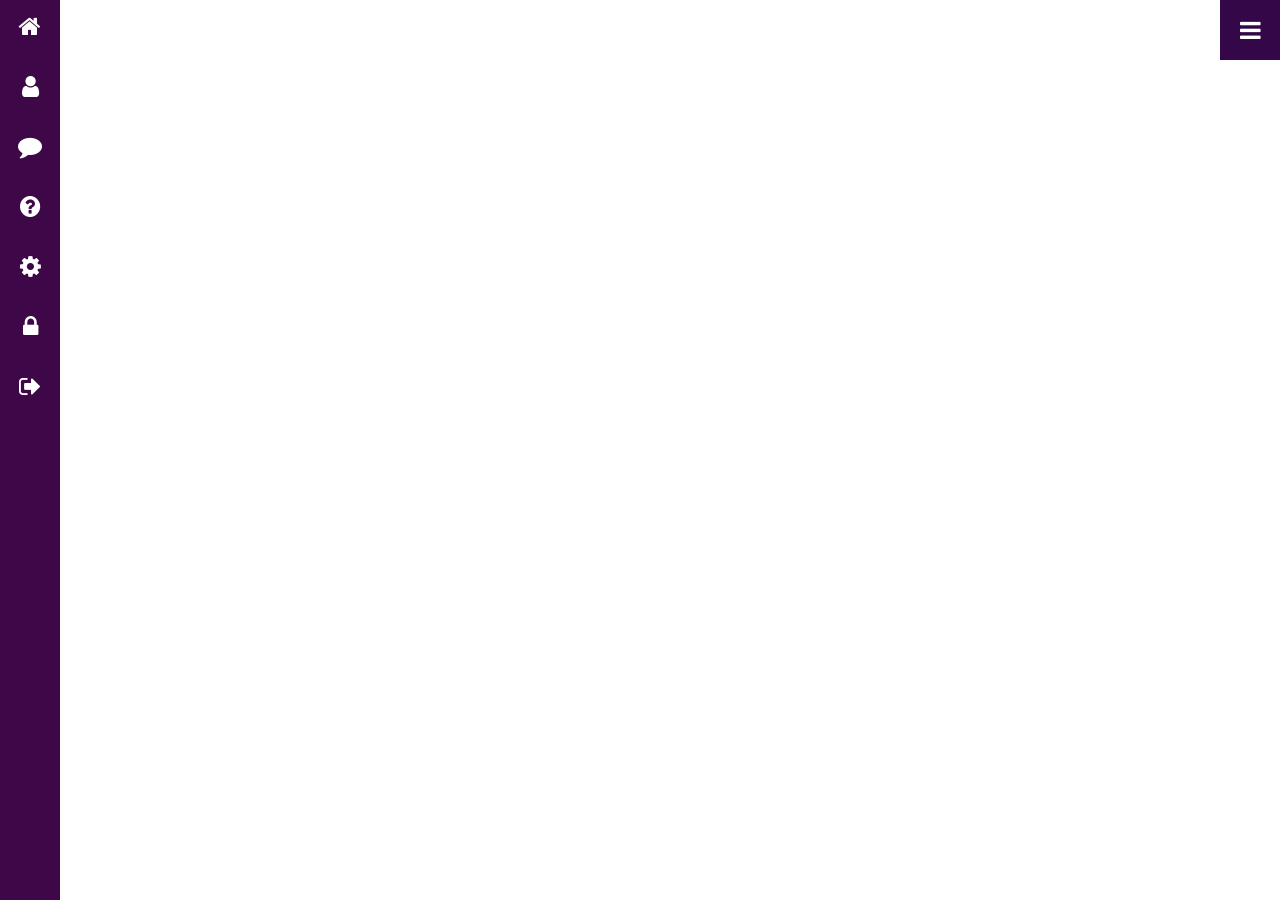
==== responsive-sidebar/index.html @ dc0953ba "responsive sidebar" ====
<!DOCTYPE html>
<html>
    <head>
        <title>sidebar</title>
        <script src="jquery-3.5.1.js"></script>
        <link rel="stylesheet" href="https://stackpath.bootstrapcdn.com/font-awesome/4.7.0/css/font-awesome.min.css" integrity="sha384-wvfXpqpZZVQGK6TAh5PVlGOfQNHSoD2xbE+QkPxCAFlNEevoEH3Sl0sibVcOQVnN" crossorigin="anonymous">
        <link rel="stylesheet" href="style.css">
    </head>
    <body>
        <div class="navigation">
            <ul>
                <li>
                    <a href="#">
                        <span class="icon"><i class="fa fa-home" aria-hidden="true"></i></span>
                        <span class="title">Home</span>
                    </a>
                </li>
                <li>
                    <a href="#">
                        <span class="icon"><i class="fa fa-user" aria-hidden="true"></i></span>
                        <span class="title">Profile</span>
                    </a>
                </li>
                <li>
                    <a href="#">
                        <span class="icon"><i class="fa fa-comment" aria-hidden="true"></i></span>
                        <span class="title">Messages</span>
                    </a>
                </li>
                <li>
                    <a href="#">
                        <span class="icon"><i class="fa fa-question-circle" aria-hidden="true"></i></span>
                        <span class="title">Help</span>
                    </a>
                </li>
                <li>
                    <a href="#">
                        <span class="icon"><i class="fa fa-cog" aria-hidden="true"></i></span>
                        <span class="title">Setting</span>
                    </a>
                </li>
                <li>
                    <a href="#">
                        <span class="icon"><i class="fa fa-lock" aria-hidden="true"></i></span>
                        <span class="title">Password</span>
                    </a>
                </li>
                <li>
                    <a href="#">
                        <span class="icon"><i class="fa fa-sign-out" aria-hidden="true"></i></span>
                        <span class="title">Sign out</span>
                    </a>
                </li>
            </ul>
        </div>
        <div class="toggle"></div>
    </body>
    <script src="script.js"></script>
</html>
---- responsive-sidebar/style.css ----
*{
    margin: 0;
    padding: 0;
    box-sizing: border-box;
    font-family: sans-serif;
}
body{
    min-height: 100vh;
    background: #fff;
}
.navigation{
    position: fixed;
    width: 60px;
    height: 100%;
    background-color: #3e0748;
    transition: 0.5s;
    overflow: hidden;
}
.navigation:hover,
.navigation.active{
    width: 300px;
}
.navigation ul{
    position: absolute;
    top: 0;
    left: 0;
    width: 100%;
}
.navigation ul li{
    position: relative;
    width: 100%;
    list-style-type: none;
}
.navigation ul li:hover{
    background-color: #ea1d63;
}
.navigation ul li a{
    position: relative;
    display: block;
    width: 100%;
    display: flex;
    text-decoration: none;
    color: #fff;
}
.navigation ul li a .icon{
    position: relative;
    display: block;
    min-width: 60px;
    height: 60px;
    line-height: 60px;
    text-align: center;
}
.navigation ul li a .icon .fa{
    font-size: 24px;
}
.navigation ul li a .title{
    position: relative;
    display: block;
    padding: 0 10px;
    height: 60px;
    line-height: 60px;
    text-align: start;
    white-space: nowrap;
}
.toggle{
    position: absolute;
    top: 0;
    right: 0;
    width: 60px;
    height: 60px;
    background-color: #330748;
    cursor: pointer;
}
.toggle.active{
    background-color: #ea1d63;
}
.toggle:before{
    content: '\f0c9';
    font-family: fontAwesome;
    position: absolute;
    width: 100%;
    height: 100%;
    line-height: 60px;
    text-align: center;
    font-size: 24px;
    color: #fff;
}
.toggle.active:before{
    content: '\f00d';
}

@media (max-width:767px)
{
    .navigation{
        left: -60px;
    }
    .navigation.active{
        left: 0;
        width: 100%;
    }
}
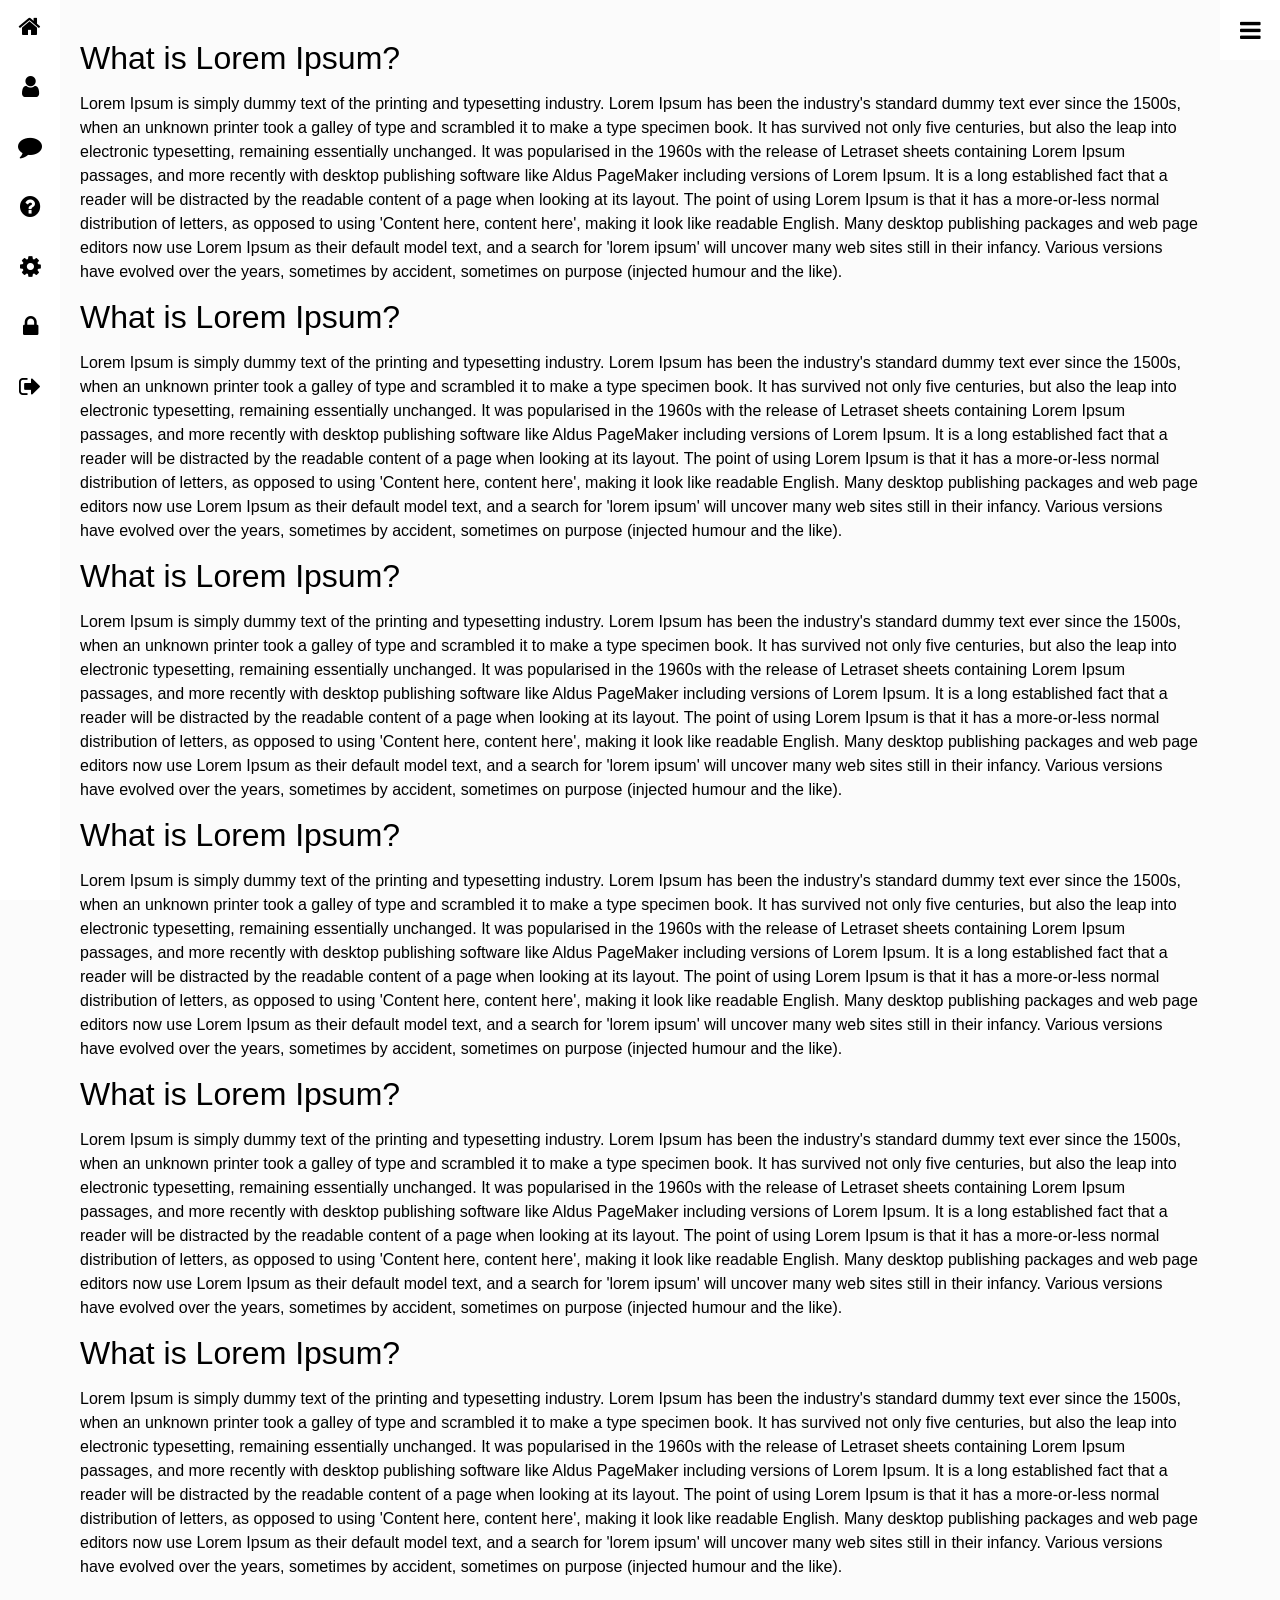
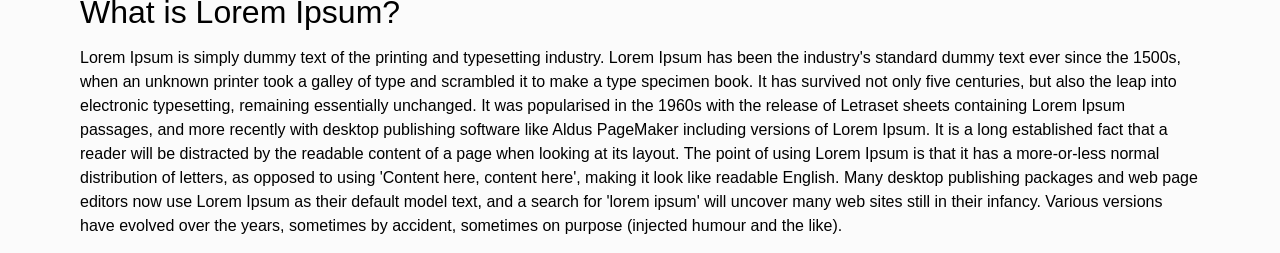
==== commit 19d4e367: "modified responsivez sidebar" ====
--- a/responsive-sidebar/index.html
+++ b/responsive-sidebar/index.html
@@ -54,6 +54,43 @@
             </ul>
         </div>
         <div class="toggle"></div>
+        <div class="para">
+            <h1>What is Lorem Ipsum?</h1>
+            <div class="text">
+            Lorem Ipsum is simply dummy text of the printing and typesetting industry. Lorem Ipsum has been the industry's standard dummy text ever since the 1500s, when an unknown printer took a galley of type and scrambled it to make a type specimen book. It has survived not only five centuries, but also the leap into electronic typesetting, remaining essentially unchanged. It was popularised in the 1960s with the release of Letraset sheets containing Lorem Ipsum passages, and more recently with desktop publishing software like Aldus PageMaker including versions of Lorem Ipsum.
+            It is a long established fact that a reader will be distracted by the readable content of a page when looking at its layout. The point of using Lorem Ipsum is that it has a more-or-less normal distribution of letters, as opposed to using 'Content here, content here', making it look like readable English. Many desktop publishing packages and web page editors now use Lorem Ipsum as their default model text, and a search for 'lorem ipsum' will uncover many web sites still in their infancy. Various versions have evolved over the years, sometimes by accident, sometimes on purpose (injected humour and the like).
+            </div>
+            <h1>What is Lorem Ipsum?</h1>
+            <div class="text">
+            Lorem Ipsum is simply dummy text of the printing and typesetting industry. Lorem Ipsum has been the industry's standard dummy text ever since the 1500s, when an unknown printer took a galley of type and scrambled it to make a type specimen book. It has survived not only five centuries, but also the leap into electronic typesetting, remaining essentially unchanged. It was popularised in the 1960s with the release of Letraset sheets containing Lorem Ipsum passages, and more recently with desktop publishing software like Aldus PageMaker including versions of Lorem Ipsum.
+            It is a long established fact that a reader will be distracted by the readable content of a page when looking at its layout. The point of using Lorem Ipsum is that it has a more-or-less normal distribution of letters, as opposed to using 'Content here, content here', making it look like readable English. Many desktop publishing packages and web page editors now use Lorem Ipsum as their default model text, and a search for 'lorem ipsum' will uncover many web sites still in their infancy. Various versions have evolved over the years, sometimes by accident, sometimes on purpose (injected humour and the like).
+            </div>
+            <h1>What is Lorem Ipsum?</h1>
+            <div class="text">
+            Lorem Ipsum is simply dummy text of the printing and typesetting industry. Lorem Ipsum has been the industry's standard dummy text ever since the 1500s, when an unknown printer took a galley of type and scrambled it to make a type specimen book. It has survived not only five centuries, but also the leap into electronic typesetting, remaining essentially unchanged. It was popularised in the 1960s with the release of Letraset sheets containing Lorem Ipsum passages, and more recently with desktop publishing software like Aldus PageMaker including versions of Lorem Ipsum.
+            It is a long established fact that a reader will be distracted by the readable content of a page when looking at its layout. The point of using Lorem Ipsum is that it has a more-or-less normal distribution of letters, as opposed to using 'Content here, content here', making it look like readable English. Many desktop publishing packages and web page editors now use Lorem Ipsum as their default model text, and a search for 'lorem ipsum' will uncover many web sites still in their infancy. Various versions have evolved over the years, sometimes by accident, sometimes on purpose (injected humour and the like).
+            </div>
+            <h1>What is Lorem Ipsum?</h1>
+            <div class="text">
+            Lorem Ipsum is simply dummy text of the printing and typesetting industry. Lorem Ipsum has been the industry's standard dummy text ever since the 1500s, when an unknown printer took a galley of type and scrambled it to make a type specimen book. It has survived not only five centuries, but also the leap into electronic typesetting, remaining essentially unchanged. It was popularised in the 1960s with the release of Letraset sheets containing Lorem Ipsum passages, and more recently with desktop publishing software like Aldus PageMaker including versions of Lorem Ipsum.
+            It is a long established fact that a reader will be distracted by the readable content of a page when looking at its layout. The point of using Lorem Ipsum is that it has a more-or-less normal distribution of letters, as opposed to using 'Content here, content here', making it look like readable English. Many desktop publishing packages and web page editors now use Lorem Ipsum as their default model text, and a search for 'lorem ipsum' will uncover many web sites still in their infancy. Various versions have evolved over the years, sometimes by accident, sometimes on purpose (injected humour and the like).
+            </div>
+            <h1>What is Lorem Ipsum?</h1>
+            <div class="text">
+            Lorem Ipsum is simply dummy text of the printing and typesetting industry. Lorem Ipsum has been the industry's standard dummy text ever since the 1500s, when an unknown printer took a galley of type and scrambled it to make a type specimen book. It has survived not only five centuries, but also the leap into electronic typesetting, remaining essentially unchanged. It was popularised in the 1960s with the release of Letraset sheets containing Lorem Ipsum passages, and more recently with desktop publishing software like Aldus PageMaker including versions of Lorem Ipsum.
+            It is a long established fact that a reader will be distracted by the readable content of a page when looking at its layout. The point of using Lorem Ipsum is that it has a more-or-less normal distribution of letters, as opposed to using 'Content here, content here', making it look like readable English. Many desktop publishing packages and web page editors now use Lorem Ipsum as their default model text, and a search for 'lorem ipsum' will uncover many web sites still in their infancy. Various versions have evolved over the years, sometimes by accident, sometimes on purpose (injected humour and the like).
+            </div>
+            <h1>What is Lorem Ipsum?</h1>
+            <div class="text">
+            Lorem Ipsum is simply dummy text of the printing and typesetting industry. Lorem Ipsum has been the industry's standard dummy text ever since the 1500s, when an unknown printer took a galley of type and scrambled it to make a type specimen book. It has survived not only five centuries, but also the leap into electronic typesetting, remaining essentially unchanged. It was popularised in the 1960s with the release of Letraset sheets containing Lorem Ipsum passages, and more recently with desktop publishing software like Aldus PageMaker including versions of Lorem Ipsum.
+            It is a long established fact that a reader will be distracted by the readable content of a page when looking at its layout. The point of using Lorem Ipsum is that it has a more-or-less normal distribution of letters, as opposed to using 'Content here, content here', making it look like readable English. Many desktop publishing packages and web page editors now use Lorem Ipsum as their default model text, and a search for 'lorem ipsum' will uncover many web sites still in their infancy. Various versions have evolved over the years, sometimes by accident, sometimes on purpose (injected humour and the like).
+            </div>
+            <h1>What is Lorem Ipsum?</h1>
+            <div class="text">
+            Lorem Ipsum is simply dummy text of the printing and typesetting industry. Lorem Ipsum has been the industry's standard dummy text ever since the 1500s, when an unknown printer took a galley of type and scrambled it to make a type specimen book. It has survived not only five centuries, but also the leap into electronic typesetting, remaining essentially unchanged. It was popularised in the 1960s with the release of Letraset sheets containing Lorem Ipsum passages, and more recently with desktop publishing software like Aldus PageMaker including versions of Lorem Ipsum.
+            It is a long established fact that a reader will be distracted by the readable content of a page when looking at its layout. The point of using Lorem Ipsum is that it has a more-or-less normal distribution of letters, as opposed to using 'Content here, content here', making it look like readable English. Many desktop publishing packages and web page editors now use Lorem Ipsum as their default model text, and a search for 'lorem ipsum' will uncover many web sites still in their infancy. Various versions have evolved over the years, sometimes by accident, sometimes on purpose (injected humour and the like).
+            </div>
+        </div>
     </body>
     <script src="script.js"></script>
 </html>
--- a/responsive-sidebar/style.css
+++ b/responsive-sidebar/style.css
@@ -6,19 +6,19 @@
 }
 body{
     min-height: 100vh;
-    background: #fff;
+    background: #FBFBFB;
 }
 .navigation{
     position: fixed;
+    top: 0;
     width: 60px;
     height: 100%;
-    background-color: #3e0748;
+    background-color: #fff;
     transition: 0.5s;
     overflow: hidden;
 }
-.navigation:hover,
 .navigation.active{
-    width: 300px;
+    width: 200px;
 }
 .navigation ul{
     position: absolute;
@@ -32,7 +32,7 @@
     list-style-type: none;
 }
 .navigation ul li:hover{
-    background-color: #ea1d63;
+    background-color: #FBFBFB;
 }
 .navigation ul li a{
     position: relative;
@@ -40,7 +40,7 @@
     width: 100%;
     display: flex;
     text-decoration: none;
-    color: #fff;
+    color: #000;
 }
 .navigation ul li a .icon{
     position: relative;
@@ -59,20 +59,19 @@
     padding: 0 10px;
     height: 60px;
     line-height: 60px;
-    text-align: start;
     white-space: nowrap;
 }
 .toggle{
-    position: absolute;
+    position: fixed;
     top: 0;
     right: 0;
     width: 60px;
     height: 60px;
-    background-color: #330748;
+    background-color: #fff;
     cursor: pointer;
 }
 .toggle.active{
-    background-color: #ea1d63;
+    background-color: #FBFBFB;
 }
 .toggle:before{
     content: '\f0c9';
@@ -83,10 +82,30 @@
     line-height: 60px;
     text-align: center;
     font-size: 24px;
-    color: #fff;
+    color: #000;
 }
 .toggle.active:before{
     content: '\f00d';
+}
+.para{
+    position: relative;
+    margin-top: 40px;
+    margin-left: 80px;
+    margin-right: 80px;
+    z-index: -1;
+    transition: 0.5s;
+}
+.para.active{
+    margin-top: 40px;
+    margin-left: 220px;
+    margin-right: 80px;
+}
+h1{
+    font-weight: 500;
+}
+.text{
+    margin: 15px 0;
+    line-height: 1.5;
 }
 
 @media (max-width:767px)
@@ -98,4 +117,8 @@
         left: 0;
         width: 100%;
     }
+    .para,.para.active{
+        margin: 40px 20px;
+        z-index: -1;
+    }
 }
